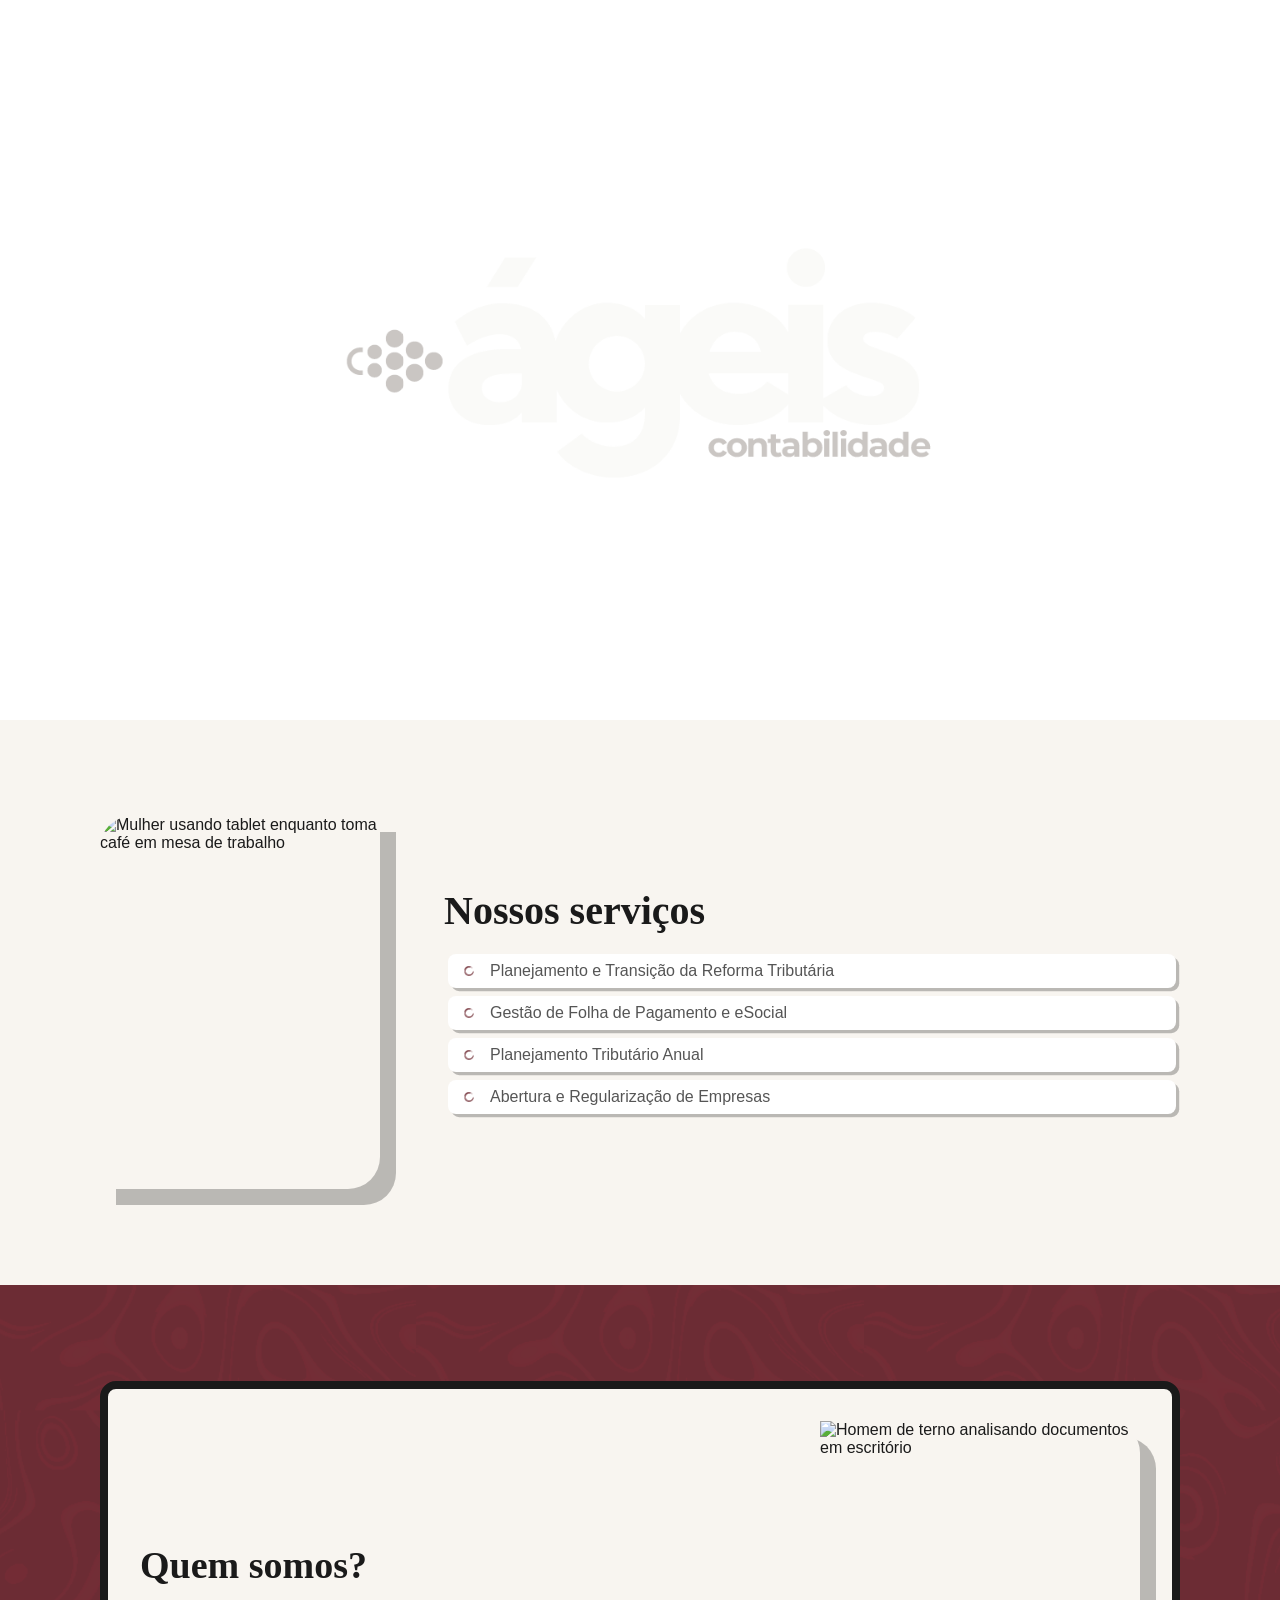
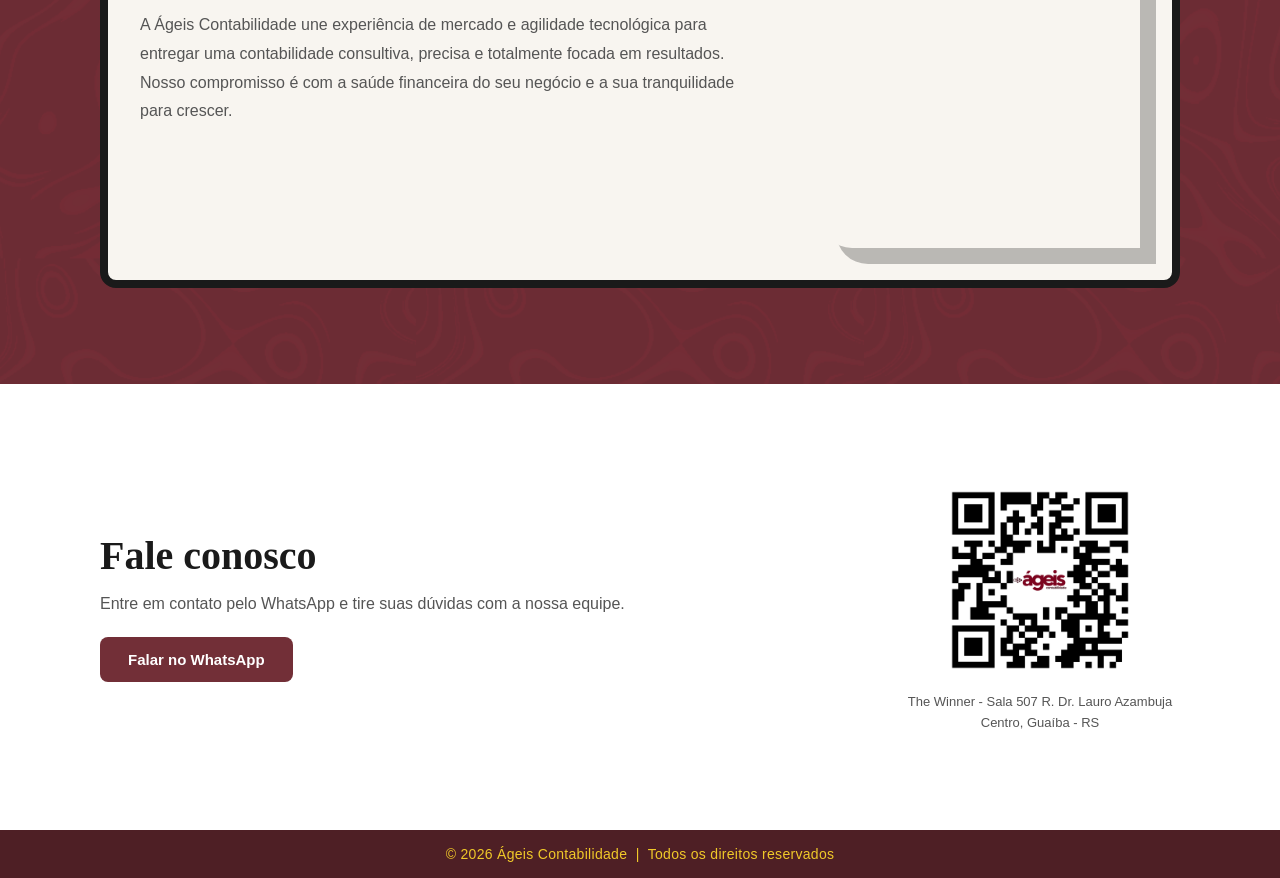
==== index.html @ 470987e6 "V 0.1.1 Signed-off-by: AgeisContabilidade <phrmaganha.ageiscontabilidade@gmail.com>" ====
<!DOCTYPE html>
<html lang="pt-BR">
<head>
  <meta charset="UTF-8" />
  <meta name="viewport" content="width=device-width, initial-scale=1.0" />
  <title>Ágeis Contabilidade</title>
  <link href="Main/ageis-style.css" rel="stylesheet">
</head>
<body>

  <!-- STICKY NAVBAR -->
  <nav id="sticky-nav" aria-label="Navegação principal">
    <a href="#hero" class="sticky-logo">
      <img src="Main/images/Logo Ágeis - Escuro PNG 1.png" alt="Ágeis Contabilidade">
    </a>
    <div class="sticky-nav-links" src="Lo">
      <a href="#servicos">Serviços</a>
      <a href="#quem-somos" class="active">Quem somos?</a>
      <a href="#fale-conosco">Fale conosco</a>
      <!--<button type="button" class="btn-modal">Área do Cliente</button>
    </div>-->
  </nav>

  <!-- HERO -->
  <section id="hero">
    <div id="hero-bg"></div>
    <img src="Main/images/Logo Ágeis - Claro PNG.png" alt="Ágeis Contabilidade" class="hero-logo">
    <nav class="hero-nav" aria-label="Links do topo">
      <a href="#servicos">Serviços</a>
      <a href="#quem-somos">Quem somos?</a>
      <a href="#fale-conosco">Fale conosco</a>
<!--      <button type="button" class="btn-modal">Área do Cliente</button>-->
    </nav>
    
  </section>

  <!-- SERVIÇOS -->
  <section id="servicos">
    <div class="container">
      <div class="servicos-grid">
        <img
          class="servicos-img"
          src="Main/images/business-executive-using-digital-tablet-while-having-cup-coffee.jpg"
          alt="Mulher usando tablet enquanto toma café em mesa de trabalho"
        />
        <div class="servicos-content">
          <h2>Nossos serviços</h2>
          <ul class="servicos-list">
            <li>Planejamento e Transição da Reforma Tributária</li>
            <li>Gestão de Folha de Pagamento e eSocial</li>
            <li>Planejamento Tributário Anual</li>
            <li>Abertura e Regularização de Empresas</li>
          </ul>
        </div>
      </div>
    </div>
  </section>

  <!-- QUEM SOMOS -->
  <section id="quem-somos">
    <div class="container ">
      <div class="quem-card">
        <div>
          <h2>Quem somos?</h2>
          <p>
            A Ágeis Contabilidade une experiência de mercado e agilidade tecnológica para entregar uma contabilidade consultiva, precisa e totalmente focada em resultados. Nosso compromisso é com a saúde financeira do seu negócio e a sua tranquilidade para crescer.
          </p>
        </div
        <div class="quem-img-wrap">
          <img
            class="quem-img"
            src="Main/images/looking-through-papers.jpg"
            alt="Homem de terno analisando documentos em escritório"
          />
          <div class="quem-accent"></div>
        </div>
      </div>
    </div>
  </section>

  <!-- FALE CONOSCO -->
  <section id="fale-conosco">
    <div class="container">
      <div class="fale-grid">
        <div class="fale-content">
          <h2>Fale conosco</h2>
          <p>Entre em contato pelo WhatsApp e tire suas dúvidas com a nossa equipe.</p>
          <a href="https://wa.me/51992812965" class="whatsapp-btn" target="_blank" rel="noopener">
            Falar no WhatsApp
          </a>
        </div>
        <div class="qr-box">
          <div class="qr-placeholder">
            <img src="Main/images/6rgyqC.jpg" alt="QR Code WhatsApp" class="qr-code">
          </div>
          <p class="address-text">The Winner - Sala 507 R. Dr. Lauro Azambuja Centro, Guaíba - RS</p>
        </div>
      </div>
    </div>
  </section>

  <!-- FOOTER -->
  <footer>
    <p>© 2026 Ágeis Contabilidade &nbsp;|&nbsp; Todos os direitos reservados</p>
  </footer>

  <script>
    const stickyNav = document.getElementById('sticky-nav');
    const hero = document.getElementById('hero');
    const heroBg = document.getElementById('hero-bg');

    // Mostrar/esconder sticky nav
    const observer = new IntersectionObserver(
      ([entry]) => {
        if (entry.isIntersecting) {
          stickyNav.classList.remove('visible');
        } else {
          stickyNav.classList.add('visible');
        }
      },
      { threshold: 0.1 }
    );
    observer.observe(hero);

    // Parallax suave no hero
    window.addEventListener('scroll', () => {
      const scrollY = window.scrollY;
      heroBg.style.transform = `scale(1.05) translateY(${scrollY * 0.3}px)`;
    }, { passive: true });

    // Active link no scroll
    const sections = document.querySelectorAll('section[id]');
    const navLinks = document.querySelectorAll('.sticky-nav-links a');

    window.addEventListener('scroll', () => {
      let current = '';
      sections.forEach(sec => {
        if (window.scrollY >= sec.offsetTop - 120) {
          current = sec.getAttribute('id');
        }
      });

      navLinks.forEach(link => {
        link.classList.remove('active');
        if (link.getAttribute('href') === `#${current}`) {
          link.classList.add('active');
        }
      });
    }, { passive: true });
  </script>
</body>
</html>
---- Main/ageis-style.css ----
*, *::before, *::after { box-sizing: border-box; margin: 0; padding: 0; }

    :root {
      --wine: #722F37;
      --wine-dark: #4e1f25;
      --wine-light: #8a3a44;
      --yellow: #F0C929;
      --white: #ffffff;
      --off-white: #f8f5f0;
      --text: #1a1a1a;
      --text-muted: #555;

      --shadow-00: 1rem 1rem 0 rgba(0,0,0,0.25);
      --shadow-01: 0.2rem 0.2rem 0 rgba(0,0,0,0.25);
    }

    html { scroll-behavior: smooth; }

    body {
      font-family: 'DM Sans', sans-serif;
      color: var(--text);
      background: var(--white);
      overflow-x: hidden;
    }

    /* ─── HERO ─────────────────────────────────────────── */
    #hero {
      position: relative;
      height: 80vh;
      min-height: 400px;
      display: flex;
      flex-direction: column;
      justify-content: center;
      align-items: center;
      overflow: hidden;
    }

    #hero-bg {
      position: absolute;
      inset: 0;
      background: url('images/office-workers-using-finance-graphs.jpg') center/cover no-repeat;
      filter: brightness(0.35);
      transform: scale(1.25);
      transition: transform 0.025s linear;
    }

    .hero-nav {
      position: absolute;
      top: 0;
      left: 0;
      right: 0;
      padding: 2rem 3rem;
      display: flex;
      justify-content: flex-end;
      gap: 3rem;
      z-index: 10;
    }

    .hero-nav a {
      color: var(--white);
      text-decoration: none;
      font-size: 1rem;
      font-weight: 500;
      letter-spacing: 0.3px;
      transition: color 0.2s;
    }

    .hero-nav a:hover { color: var(--yellow); }

    .hero-logo {
      position: relative;
      z-index: 10;
      max-width: 100%;
      max-height: 100vh;
      width: auto;
      height: auto;
      animation: heroFadeIn 1s ease forwards;
    }

    @keyframes heroFadeIn {
      from { opacity: 0; transform: translateY(20px); }
      to   { opacity: 1; transform: translateY(0); }
    }

    .logo-symbol {
      display: flex;
      align-items: center;
      gap: 12px;
    }

    .logo-dots {
      display: grid;
      grid-template-columns: repeat(4, 8px);
      gap: 4px;
    }

    .logo-dots span {
      width: 8px;
      height: 8px;
      border-radius: 50%;
      background: var(--white);
      opacity: 0.85;
    }

    .logo-wordmark {
      font-family: 'Playfair Display', serif;
      font-size: clamp(64px, 10vw, 110px);
      font-weight: 900;
      color: var(--white);
      line-height: 1;
      letter-spacing: -2px;
    }

    .logo-sub {
      font-family: 'DM Sans', sans-serif;
      font-size: clamp(14px, 2vw, 20px);
      font-weight: 300;
      color: var(--white);
      letter-spacing: 6px;
      text-transform: lowercase;
      opacity: 0.9;
    }

    /* ─── STICKY NAVBAR ─────────────────────────────────── */
    #sticky-nav {
      position: fixed;
      top: 0;
      left: 0;
      right: 0;
      z-index: 1000;
      background: var(--white);
      padding: 0 4rem;
      height: 5rem;
      display: flex;
      align-items: center;
      justify-content: space-between;
      transform: translateY(-100%);
      transition: transform 0.35s cubic-bezier(0.4,0,0.2,1);
    }

    #sticky-nav.visible { transform: translateY(0); }

    .sticky-logo img {
      height: 3rem;
      width: auto;
    }

    .sticky-nav-links {
      display: flex;
      gap: 36px;
      align-items: center;
    }

    .sticky-nav-links a {
      color: var(--text);
      text-decoration: none;
      font-size: 1rem;
      font-weight: 500;
      transition: color 0.2s;
    }

    .sticky-nav-links a:hover { color: var(--wine); }
    .sticky-nav-links a.active { color: var(--yellow); font-weight: 600; }

    /* ─── SECTION COMMONS ───────────────────────────────── */
    section { padding: 96px 48px; }

    .container {
      max-width: 120vh;
      margin: 0 auto;
    }

    /* ─── SERVIÇOS ──────────────────────────────────────── */
    #servicos {
      background: var(--off-white);
    }

    .servicos-grid {
      display: grid;
      grid-template-columns: 280px 1fr;
      gap: 64px;
      align-items: center;
    }

    .servicos-img {
      width: 100%;
      aspect-ratio: 3/4;
      object-fit: cover;
      border-radius: 2rem 0px;
      box-shadow: var(--shadow-00);
    }

    .servicos-content h2 {
      font-family: 'Playfair Display', serif;
      font-size: 40px;
      font-weight: 700;
      color: var(--text);
      margin-bottom: 16px;
    }

    .servicos-list {
      list-style: none;
      display: flex;
      flex-direction: column;
      gap: 0px;
    }

    .servicos-list li {
      display: flex;
      align-items: center;
      gap: 16px;
      font-size: 16px;
      font-weight: 400;
      color: var(--text-muted);
      padding: 8px 16px;
      margin: 4px;
      background: var(--white);
      border-radius: 8px;
      box-shadow: var(--shadow-01);
      transition: transform 0.2s, box-shadow 0.2s;
    }

    .servicos-list li::before {
      content: '';
      width: 10px;
      height: 10px;
      background-image: url('images/Ellipse2.png');
      background-size: contain;
      background-repeat: no-repeat;
      background-position: center;
      flex-shrink: 0;
      border-radius: 0;
    }

    /* ─── QUEM SOMOS ────────────────────────────────────── */

    #quem-somos {
      background-image: url("images/Rectangle.png");
      background-size: 35%;
      background-position: center;
      position: relative;
    }

    #quem-somos::before {
      content: '';
      position: absolute;
      inset: 0;
      background: rgba(114, 47, 55, 0.95); /* vinho com 75% de opacidade */
      z-index: 0;
    }

    #quem-somos .container {
      position: relative;
      z-index: 1;
    }

    .quem-card {
      background: var(--off-white);
      border-radius: 8px;
      padding: 2rem;
      display: grid;
      grid-template-columns: 1fr 20rem;
      column-gap: 4rem;
      align-items: center;
      position: relative;
      box-shadow: var(--shadow-);

      border: 0.5rem solid var(--text);
      border-radius: 1rem;
    }

    .quem-card h2 {
      font-family: 'Playfair Display', serif;
      font-size: 38px;
      font-weight: 700;
      color: var(--text);
      margin-bottom: 24px;
    }

    .quem-card p {
      font-size: 16px;
      line-height: 1.8;
      color: var(--text-muted);
    }

    .quem-img-wrap {
      position: relative;
    }

    .quem-img {
      width: 100%;
      aspect-ratio: 3/4;
      object-fit: cover;
      border-radius: 0 2rem;
      box-shadow: var(--shadow-00);
    }

    /* ─── FALE CONOSCO ──────────────────────────────────── */
    #fale-conosco {
      background: var(--white);
    }

    .fale-grid {
      display: grid;
      grid-template-columns: 1fr 280px;
      gap: 80px;
      align-items: center;
    }

    .fale-content h2 {
      font-family: 'Playfair Display', serif;
      font-size: 40px;
      font-weight: 700;
      color: var(--text);
      margin-bottom: 16px;
    }

    .fale-content p {
      font-size: 16px;
      color: var(--text-muted);
      margin-bottom: 24px;
    }

    .whatsapp-btn {
      display: inline-flex;
      align-items: center;
      gap: 10px;
      background: var(--wine);
      color: var(--white);
      text-decoration: none;
      padding: 14px 28px;
      border-radius: 8px;
      font-size: 15px;
      font-weight: 600;
      transition: background 0.2s, transform 0.2s;
    }

    .whatsapp-btn:hover {
      background: var(--wine-dark);
      transform: translateY(-2px);
    }

    .whatsapp-btn svg { width: 20px; height: 20px; fill: currentColor; }

    .qr-box {
      display: flex;
      flex-direction: column;
      align-items: center;
      gap: 12px;
    }

    .qr-placeholder {
      width: 200px;
      height: 200px;
      display: flex;
      align-items: center;
      justify-content: center;
      flex-direction: column;
      gap: 0.5rem;
      overflow: hidden; /* impede escapar */
    }

    .address-text {
      font-size: 13px;
      color: var(--text-muted);
      text-align: center;
      line-height: 1.6;
    }

    .qr-code {
      width: 100%;
      height: 100%;
      object-fit: contain; /* se for img */
    }
    /* ─── FOOTER ────────────────────────────────────────── */
    footer {
      background: var(--wine-dark);
      padding: 1rem 2rem;
      text-align: center;
    }

    footer p {
      color: var(--yellow);
      font-size: 14px;
      font-weight: 400;
      letter-spacing: 0.3px;
    }

    /* ─── RESPONSIVE ────────────────────────────────────── */
    @media (max-width: 768px) {
      section { padding: 64px 24px; }
      #sticky-nav { padding: 0 24px; }

      .servicos-grid,
      .quem-card,
      .fale-grid {
        grid-template-columns: 1fr;
      }

      .servicos-img { max-width: 260px; margin: 0 auto; display: block; }
      .quem-img { max-width: 240px; margin: 0 auto; display: block; }

      .hero-nav { gap: 20px; padding: 20px 24px; font-size: 13px; }
      .logo-wordmark { font-size: 56px; }

      .quem-card { padding: 32px 24px; }

      footer { padding: 20px 24px; }
    }
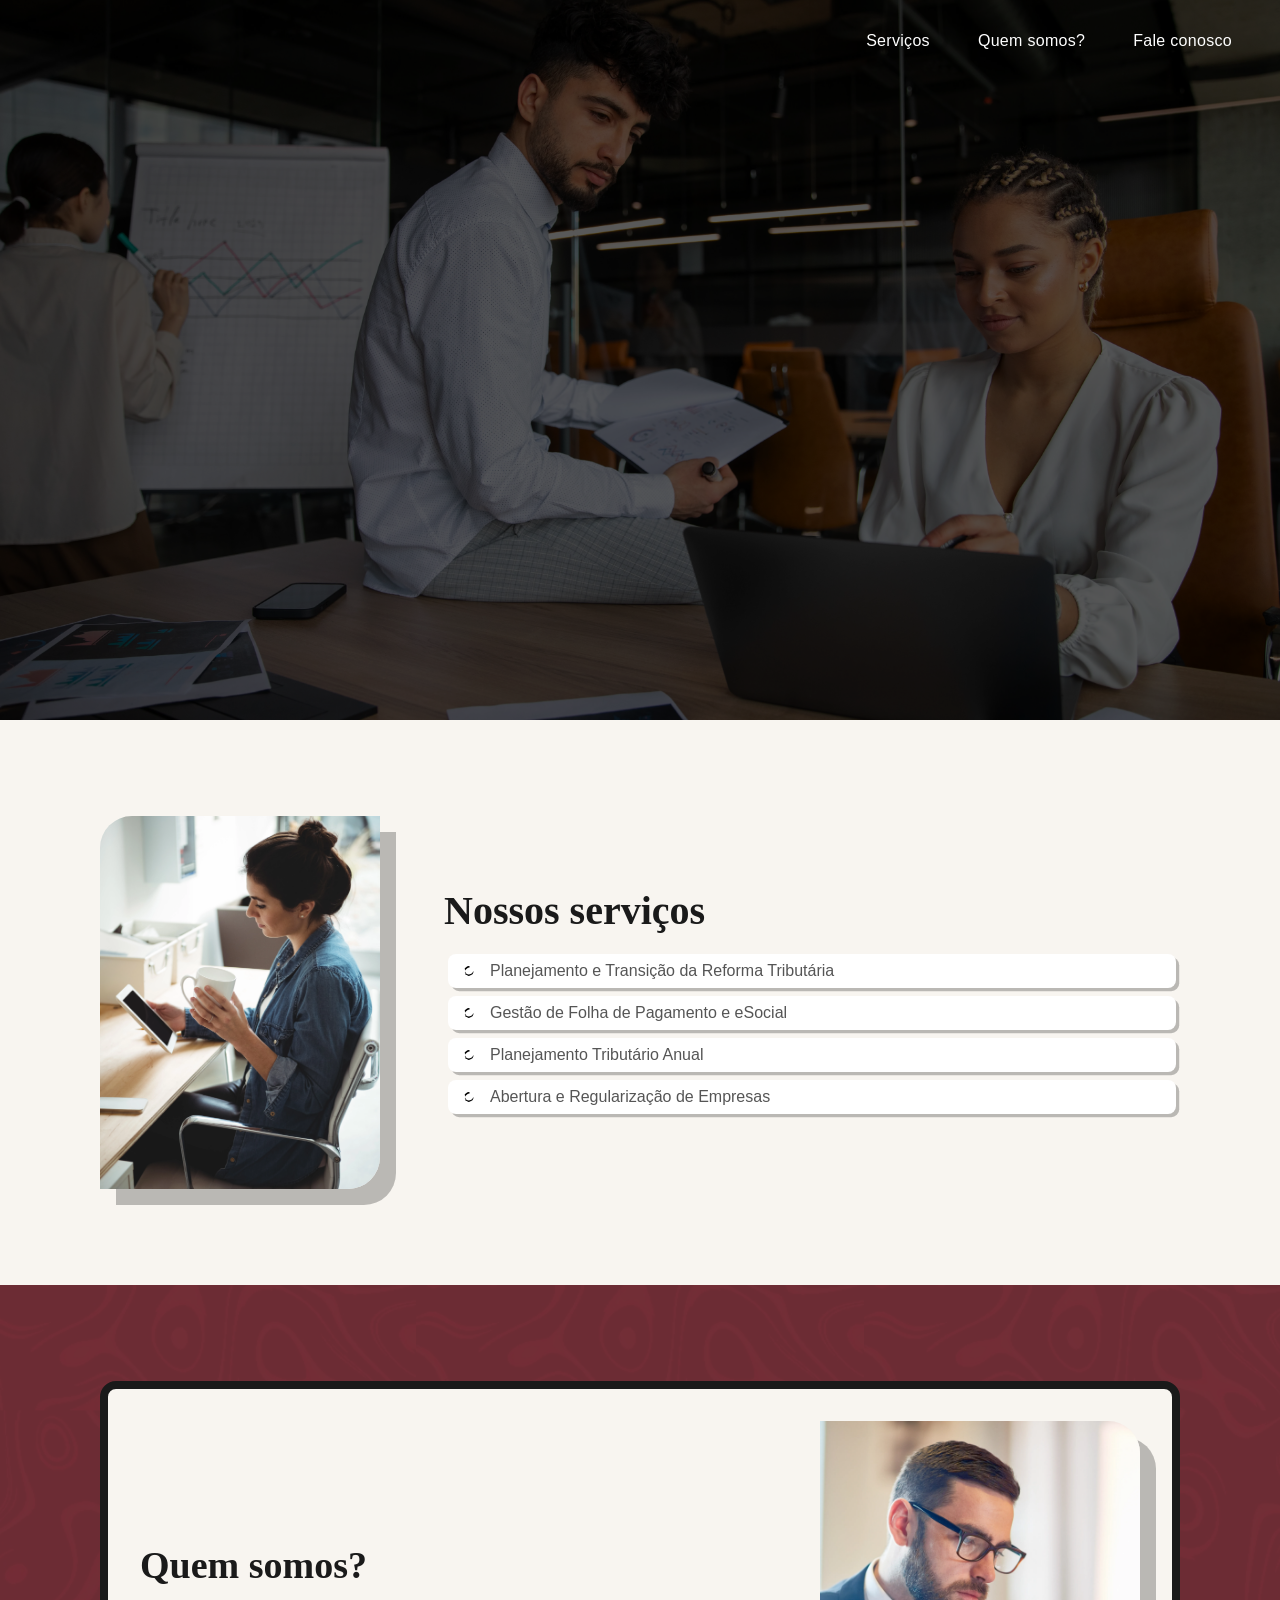
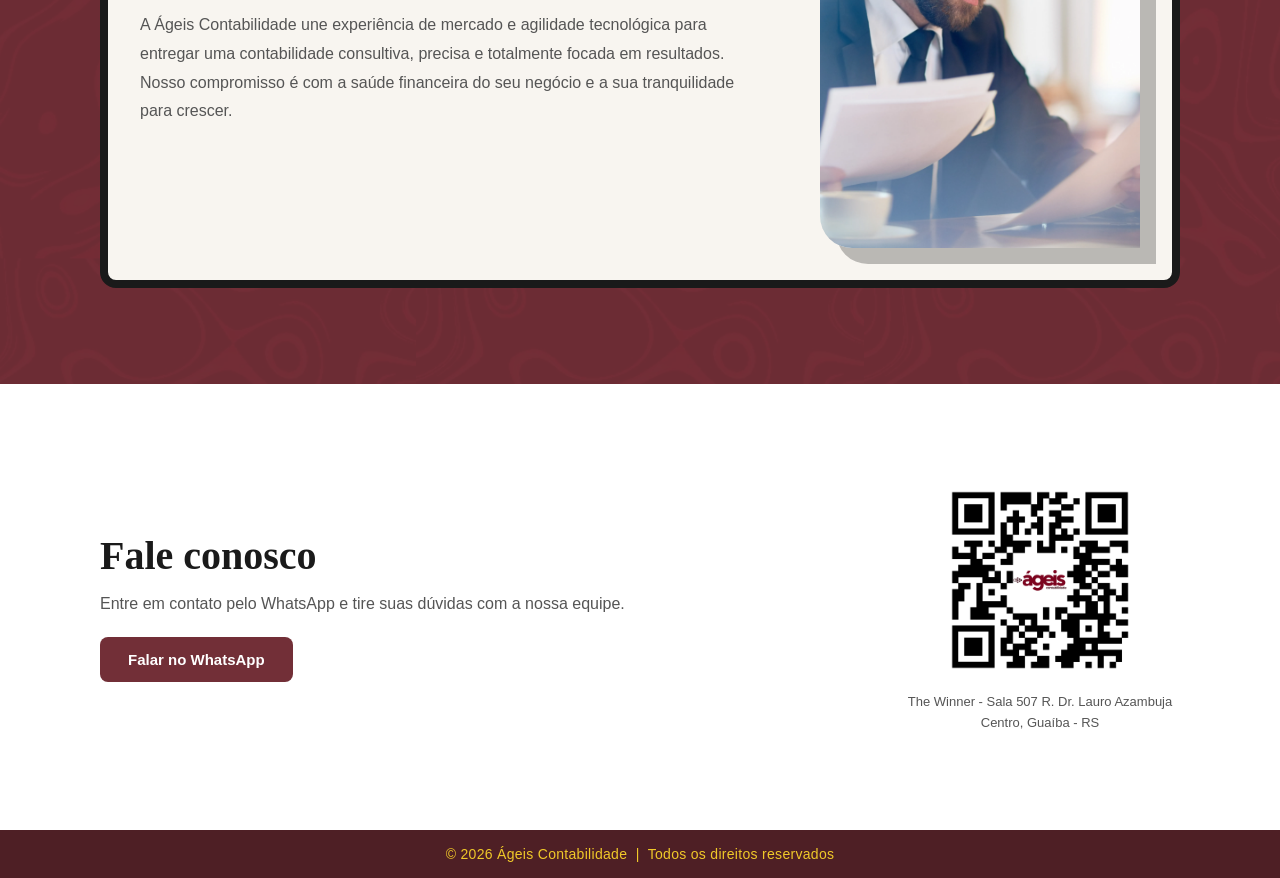
==== commit bf808287: "V1.2 Otimizações de desempenho de imagens." ====
--- a/index.html
+++ b/index.html
@@ -11,7 +11,7 @@
   <!-- STICKY NAVBAR -->
   <nav id="sticky-nav" aria-label="Navegação principal">
     <a href="#hero" class="sticky-logo">
-      <img src="Main/images/Logo Ágeis - Escuro PNG 1.png" alt="Ágeis Contabilidade">
+      <img src="Main/images/Logo-Ageis-Escuro.svg" alt="Ágeis Contabilidade">
     </a>
     <div class="sticky-nav-links" src="Lo">
       <a href="#servicos">Serviços</a>
@@ -24,7 +24,7 @@
   <!-- HERO -->
   <section id="hero">
     <div id="hero-bg"></div>
-    <img src="Main/images/Logo Ágeis - Claro PNG.png" alt="Ágeis Contabilidade" class="hero-logo">
+    <img src="Main/images/Logo-Ageis-Claro.svg" alt="Ágeis Contabilidade" class="hero-logo">
     <nav class="hero-nav" aria-label="Links do topo">
       <a href="#servicos">Serviços</a>
       <a href="#quem-somos">Quem somos?</a>
@@ -40,7 +40,7 @@
       <div class="servicos-grid">
         <img
           class="servicos-img"
-          src="Main/images/business-executive-using-digital-tablet-while-having-cup-coffee.jpg"
+          src="Main/images/business-executive-using-digital-tablet-while-having-cup-coffee.webp"
           alt="Mulher usando tablet enquanto toma café em mesa de trabalho"
         />
         <div class="servicos-content">
@@ -69,7 +69,7 @@
         <div class="quem-img-wrap">
           <img
             class="quem-img"
-            src="Main/images/looking-through-papers.jpg"
+            src="Main/images/looking-through-papers.webp"
             alt="Homem de terno analisando documentos em escritório"
           />
           <div class="quem-accent"></div>
@@ -85,7 +85,7 @@
         <div class="fale-content">
           <h2>Fale conosco</h2>
           <p>Entre em contato pelo WhatsApp e tire suas dúvidas com a nossa equipe.</p>
-          <a href="https://wa.me/51992812965" class="whatsapp-btn" target="_blank" rel="noopener">
+          <a href="https://wa.me/5551992812965" class="whatsapp-btn" target="_blank" rel="noopener">
             Falar no WhatsApp
           </a>
         </div>
--- a/Main/ageis-style.css
+++ b/Main/ageis-style.css
@@ -38,7 +38,7 @@
     #hero-bg {
       position: absolute;
       inset: 0;
-      background: url('images/office-workers-using-finance-graphs.jpg') center/cover no-repeat;
+      background: url('images/office-workers-using-finance-graphs.webp') center/cover no-repeat;
       filter: brightness(0.35);
       transform: scale(1.25);
       transition: transform 0.025s linear;
@@ -224,7 +224,7 @@
       content: '';
       width: 10px;
       height: 10px;
-      background-image: url('images/Ellipse2.png');
+      background-image: url('images/Ellipse2.svg');
       background-size: contain;
       background-repeat: no-repeat;
       background-position: center;
@@ -235,7 +235,7 @@
     /* ─── QUEM SOMOS ────────────────────────────────────── */
 
     #quem-somos {
-      background-image: url("images/Rectangle.png");
+      background-image: url("images/Rectangle.webp");
       background-size: 35%;
       background-position: center;
       position: relative;
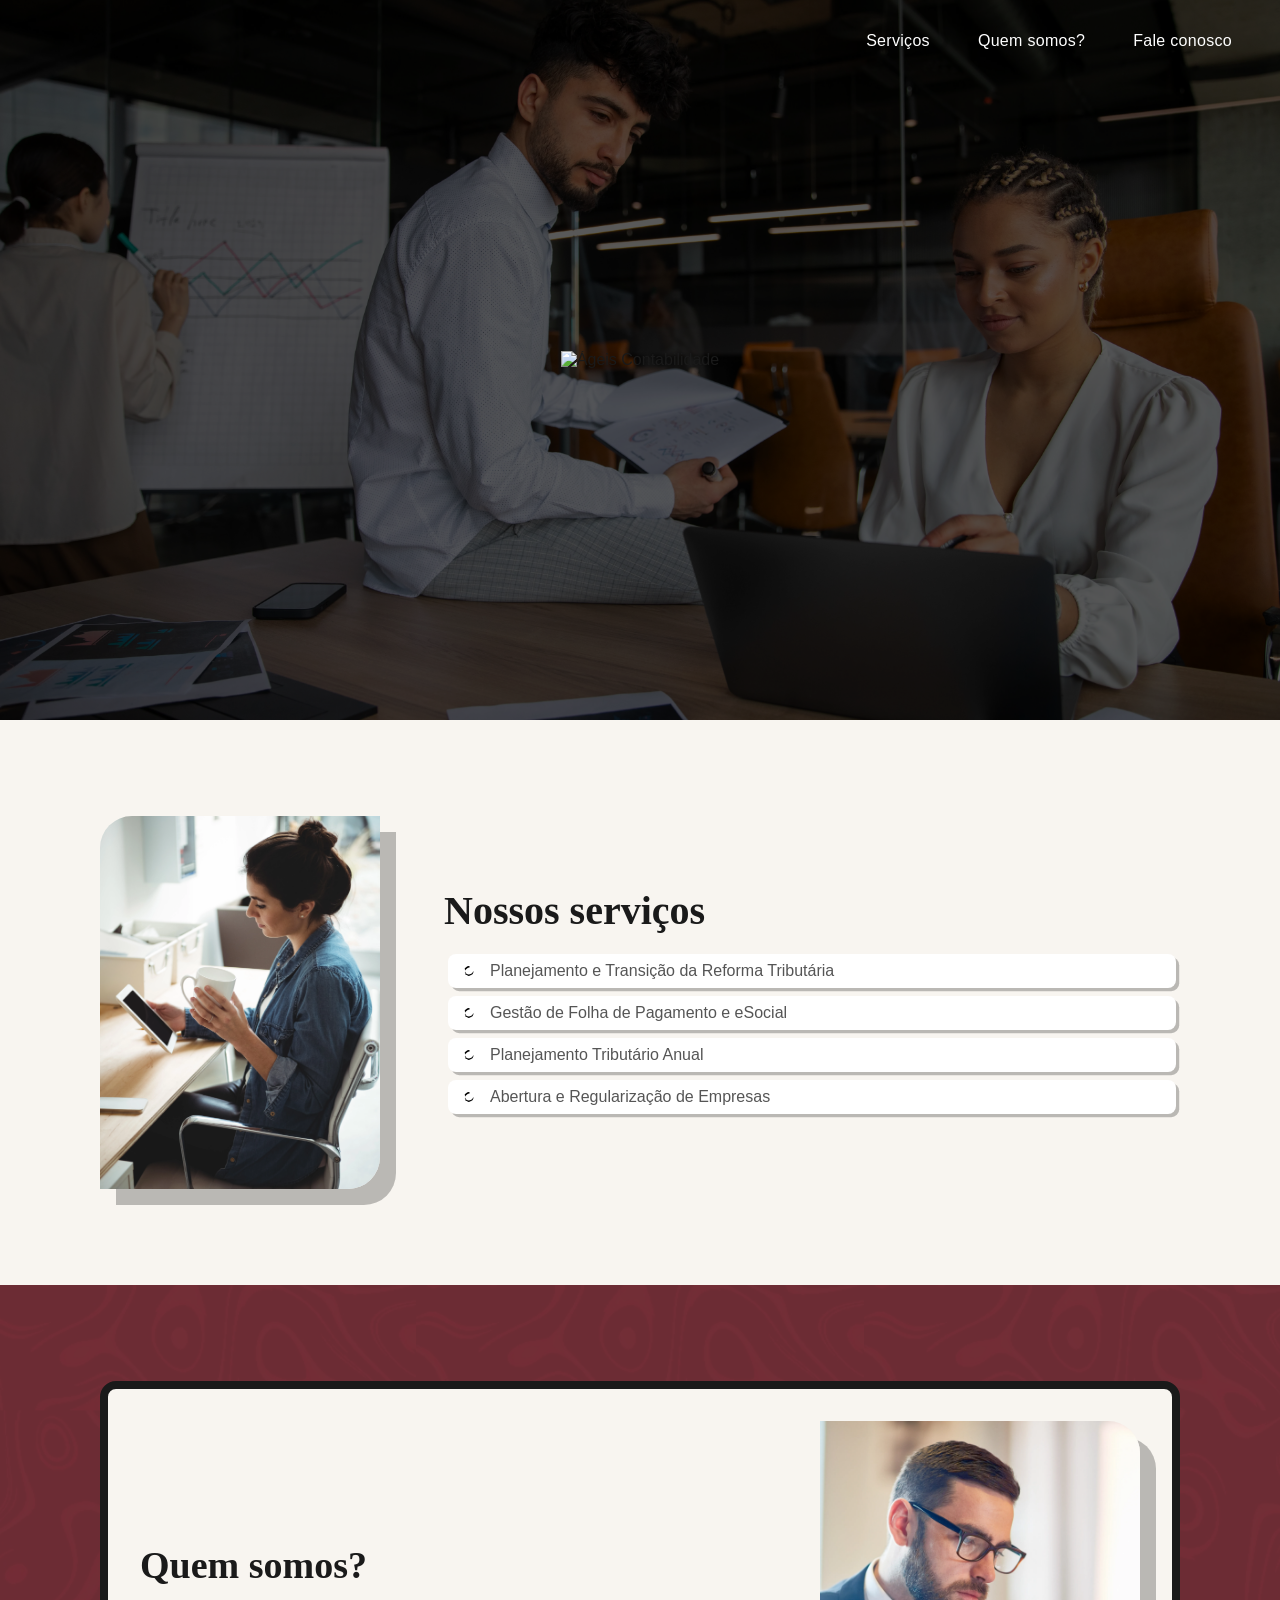
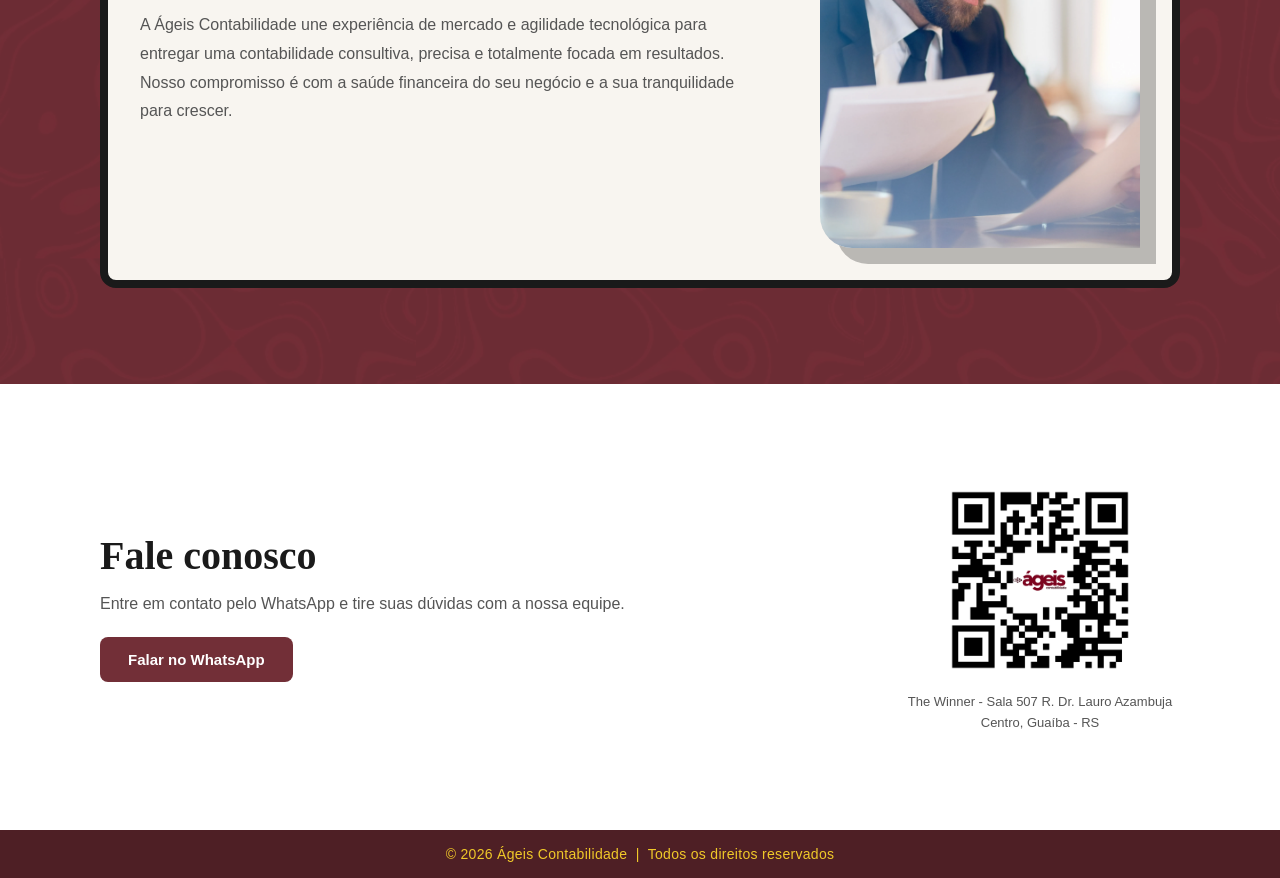
==== commit f11b8912: "V1.3 Otimização e trocando imagens do svg para webp." ====
--- a/index.html
+++ b/index.html
@@ -17,8 +17,7 @@
       <a href="#servicos">Serviços</a>
       <a href="#quem-somos" class="active">Quem somos?</a>
       <a href="#fale-conosco">Fale conosco</a>
-      <!--<button type="button" class="btn-modal">Área do Cliente</button>
-    </div>-->
+    </div>
   </nav>
 
   <!-- HERO -->
@@ -29,7 +28,6 @@
       <a href="#servicos">Serviços</a>
       <a href="#quem-somos">Quem somos?</a>
       <a href="#fale-conosco">Fale conosco</a>
-<!--      <button type="button" class="btn-modal">Área do Cliente</button>-->
     </nav>
     
   </section>
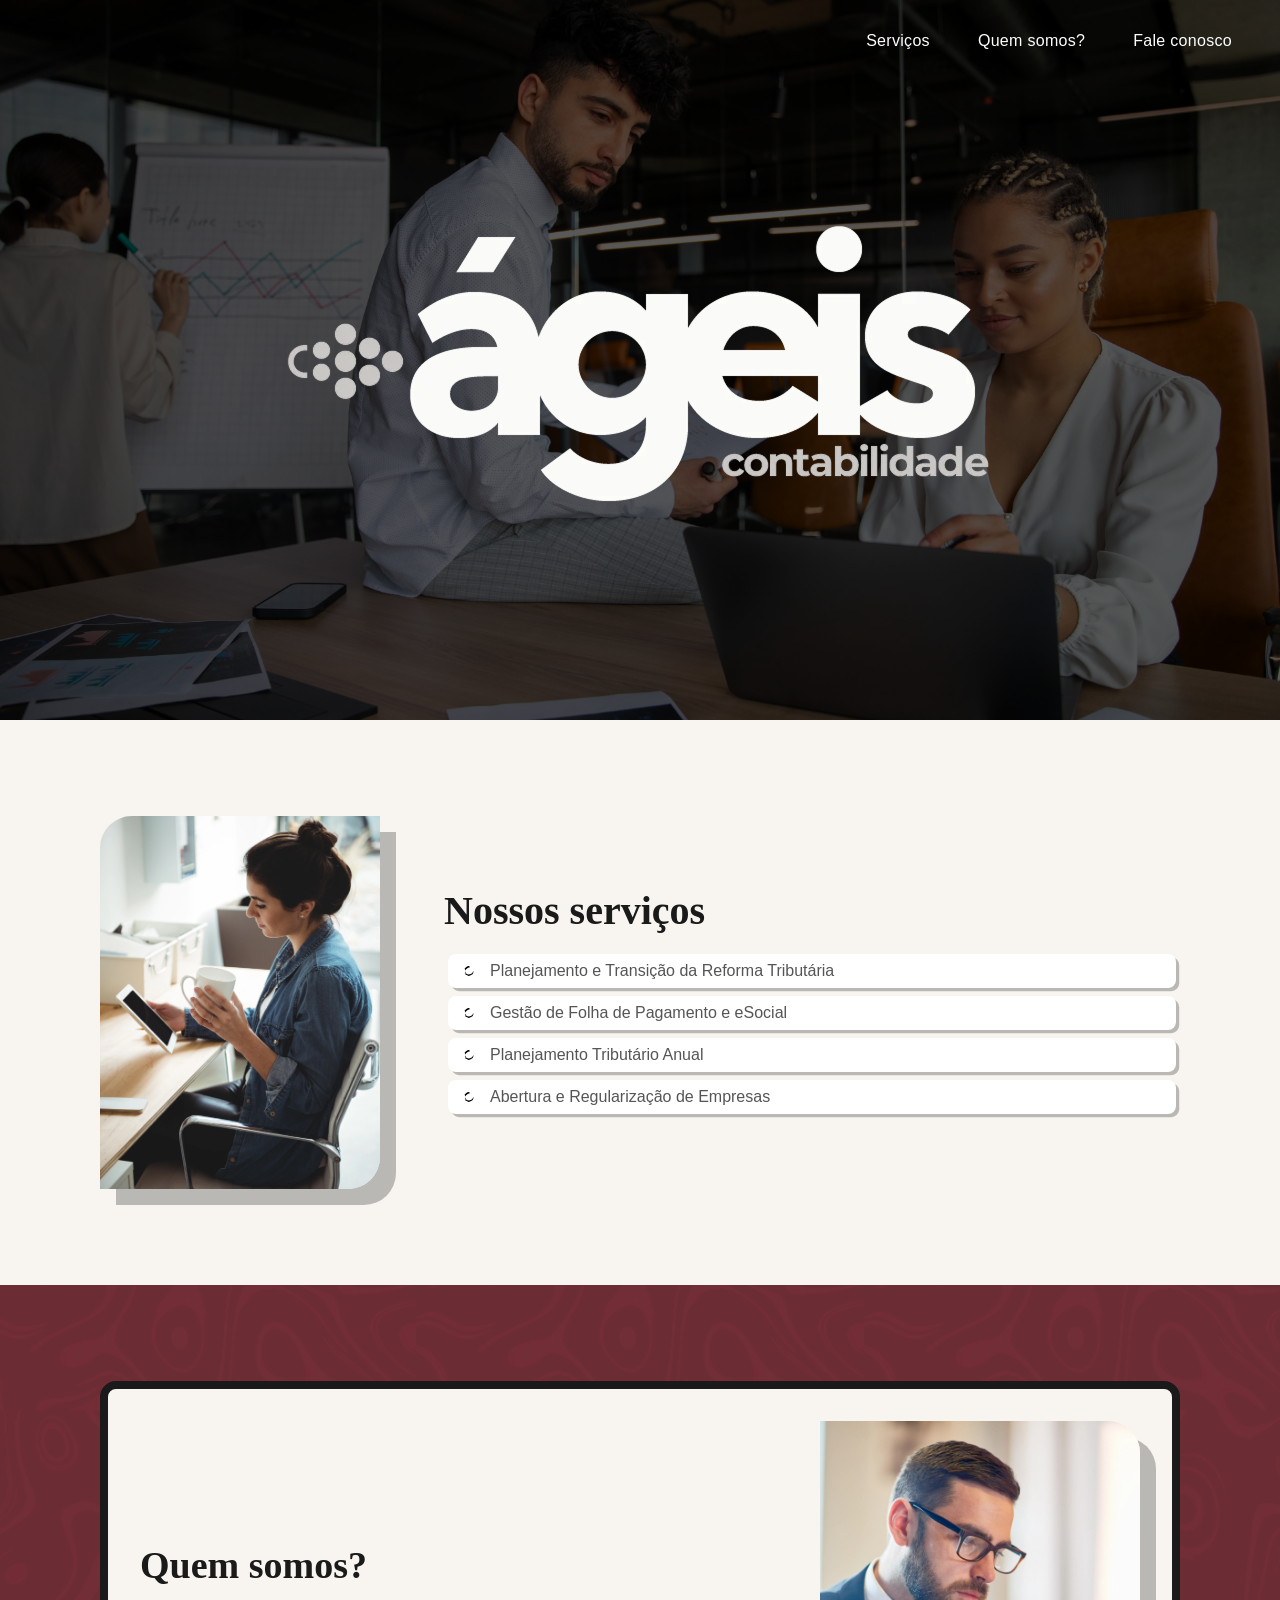
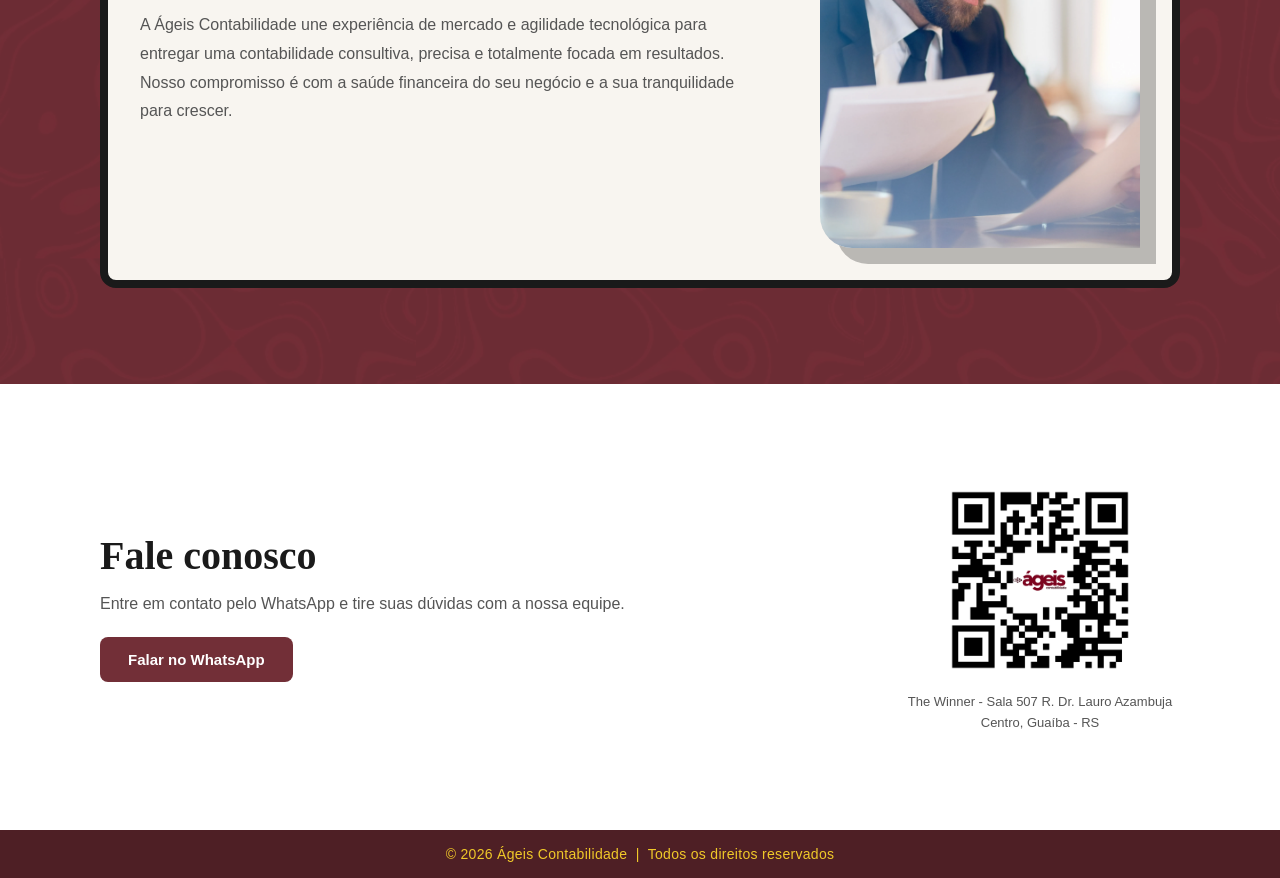
==== commit f23d9f7f: "Agora sim o bug ta corrigido" ====
--- a/index.html
+++ b/index.html
@@ -4,14 +4,14 @@
   <meta charset="UTF-8" />
   <meta name="viewport" content="width=device-width, initial-scale=1.0" />
   <title>Ágeis Contabilidade</title>
-  <link href="Main/ageis-style.css" rel="stylesheet">
+  <link href="style/ageis-style.css" rel="stylesheet">
 </head>
 <body>
 
   <!-- STICKY NAVBAR -->
   <nav id="sticky-nav" aria-label="Navegação principal">
     <a href="#hero" class="sticky-logo">
-      <img src="Main/images/Logo-Ageis-Escuro.svg" alt="Ágeis Contabilidade">
+      <img src="style/images/Logo-Ageis-Escuro.webp" alt="Ágeis Contabilidade">
     </a>
     <div class="sticky-nav-links" src="Lo">
       <a href="#servicos">Serviços</a>
@@ -23,7 +23,7 @@
   <!-- HERO -->
   <section id="hero">
     <div id="hero-bg"></div>
-    <img src="Main/images/Logo-Ageis-Claro.svg" alt="Ágeis Contabilidade" class="hero-logo">
+    <img src="style/images/Logo-Ageis-Claro.webp" alt="Ágeis Contabilidade" class="hero-logo">
     <nav class="hero-nav" aria-label="Links do topo">
       <a href="#servicos">Serviços</a>
       <a href="#quem-somos">Quem somos?</a>
@@ -38,7 +38,7 @@
       <div class="servicos-grid">
         <img
           class="servicos-img"
-          src="Main/images/business-executive-using-digital-tablet-while-having-cup-coffee.webp"
+          src="style/images/business-executive-using-digital-tablet-while-having-cup-coffee.webp"
           alt="Mulher usando tablet enquanto toma café em mesa de trabalho"
         />
         <div class="servicos-content">
@@ -67,7 +67,7 @@
         <div class="quem-img-wrap">
           <img
             class="quem-img"
-            src="Main/images/looking-through-papers.webp"
+            src="style/images/looking-through-papers.webp"
             alt="Homem de terno analisando documentos em escritório"
           />
           <div class="quem-accent"></div>
@@ -89,7 +89,7 @@
         </div>
         <div class="qr-box">
           <div class="qr-placeholder">
-            <img src="Main/images/6rgyqC.jpg" alt="QR Code WhatsApp" class="qr-code">
+            <img src="style/images/6rgyqC.jpg" alt="QR Code WhatsApp" class="qr-code">
           </div>
           <p class="address-text">The Winner - Sala 507 R. Dr. Lauro Azambuja Centro, Guaíba - RS</p>
         </div>
--- a/style/ageis-style.css
+++ b/style/ageis-style.css
@@ -0,0 +1,409 @@
+*, *::before, *::after { box-sizing: border-box; margin: 0; padding: 0; }
+
+    :root {
+      --wine: #722F37;
+      --wine-dark: #4e1f25;
+      --wine-light: #8a3a44;
+      --yellow: #F0C929;
+      --white: #ffffff;
+      --off-white: #f8f5f0;
+      --text: #1a1a1a;
+      --text-muted: #555;
+
+      --shadow-00: 1rem 1rem 0 rgba(0,0,0,0.25);
+      --shadow-01: 0.2rem 0.2rem 0 rgba(0,0,0,0.25);
+    }
+
+    html { scroll-behavior: smooth; }
+
+    body {
+      font-family: 'DM Sans', sans-serif;
+      color: var(--text);
+      background: var(--white);
+      overflow-x: hidden;
+    }
+
+    /* ─── HERO ─────────────────────────────────────────── */
+    #hero {
+      position: relative;
+      height: 80vh;
+      min-height: 400px;
+      display: flex;
+      flex-direction: column;
+      justify-content: center;
+      align-items: center;
+      overflow: hidden;
+    }
+
+    #hero-bg {
+      position: absolute;
+      inset: 0;
+      background: url('images/office-workers-using-finance-graphs.webp') center/cover no-repeat;
+      filter: brightness(0.35);
+      transform: scale(1.25);
+      transition: transform 0.025s linear;
+    }
+
+    .hero-nav {
+      position: absolute;
+      top: 0;
+      left: 0;
+      right: 0;
+      padding: 2rem 3rem;
+      display: flex;
+      justify-content: flex-end;
+      gap: 3rem;
+      z-index: 10;
+    }
+
+    .hero-nav a {
+      color: var(--white);
+      text-decoration: none;
+      font-size: 1rem;
+      font-weight: 500;
+      letter-spacing: 0.3px;
+      transition: color 0.2s;
+    }
+
+    .hero-nav a:hover { color: var(--yellow); }
+
+    .hero-logo {
+      position: relative;
+      z-index: 10;
+      max-width: 100%;
+      max-height: 100vh;
+      width: auto;
+      height: auto;
+      animation: heroFadeIn 1s ease forwards;
+    }
+
+    @keyframes heroFadeIn {
+      from { opacity: 0; transform: translateY(20px); }
+      to   { opacity: 1; transform: translateY(0); }
+    }
+
+    .logo-symbol {
+      display: flex;
+      align-items: center;
+      gap: 12px;
+    }
+
+    .logo-dots {
+      display: grid;
+      grid-template-columns: repeat(4, 8px);
+      gap: 4px;
+    }
+
+    .logo-dots span {
+      width: 8px;
+      height: 8px;
+      border-radius: 50%;
+      background: var(--white);
+      opacity: 0.85;
+    }
+
+    .logo-wordmark {
+      font-family: 'Playfair Display', serif;
+      font-size: clamp(64px, 10vw, 110px);
+      font-weight: 900;
+      color: var(--white);
+      line-height: 1;
+      letter-spacing: -2px;
+    }
+
+    .logo-sub {
+      font-family: 'DM Sans', sans-serif;
+      font-size: clamp(14px, 2vw, 20px);
+      font-weight: 300;
+      color: var(--white);
+      letter-spacing: 6px;
+      text-transform: lowercase;
+      opacity: 0.9;
+    }
+
+    /* ─── STICKY NAVBAR ─────────────────────────────────── */
+    #sticky-nav {
+      position: fixed;
+      top: 0;
+      left: 0;
+      right: 0;
+      z-index: 1000;
+      background: var(--white);
+      padding: 0 4rem;
+      height: 5rem;
+      display: flex;
+      align-items: center;
+      justify-content: space-between;
+      transform: translateY(-100%);
+      transition: transform 0.35s cubic-bezier(0.4,0,0.2,1);
+    }
+
+    #sticky-nav.visible { transform: translateY(0); }
+
+    .sticky-logo img {
+      height: 3rem;
+      width: auto;
+    }
+
+    .sticky-nav-links {
+      display: flex;
+      gap: 36px;
+      align-items: center;
+    }
+
+    .sticky-nav-links a {
+      color: var(--text);
+      text-decoration: none;
+      font-size: 1rem;
+      font-weight: 500;
+      transition: color 0.2s;
+    }
+
+    .sticky-nav-links a:hover { color: var(--wine); }
+    .sticky-nav-links a.active { color: var(--yellow); font-weight: 600; }
+
+    /* ─── SECTION COMMONS ───────────────────────────────── */
+    section { padding: 96px 48px; }
+
+    .container {
+      max-width: 120vh;
+      margin: 0 auto;
+    }
+
+    /* ─── SERVIÇOS ──────────────────────────────────────── */
+    #servicos {
+      background: var(--off-white);
+    }
+
+    .servicos-grid {
+      display: grid;
+      grid-template-columns: 280px 1fr;
+      gap: 64px;
+      align-items: center;
+    }
+
+    .servicos-img {
+      width: 100%;
+      aspect-ratio: 3/4;
+      object-fit: cover;
+      border-radius: 2rem 0px;
+      box-shadow: var(--shadow-00);
+    }
+
+    .servicos-content h2 {
+      font-family: 'Playfair Display', serif;
+      font-size: 40px;
+      font-weight: 700;
+      color: var(--text);
+      margin-bottom: 16px;
+    }
+
+    .servicos-list {
+      list-style: none;
+      display: flex;
+      flex-direction: column;
+      gap: 0px;
+    }
+
+    .servicos-list li {
+      display: flex;
+      align-items: center;
+      gap: 16px;
+      font-size: 16px;
+      font-weight: 400;
+      color: var(--text-muted);
+      padding: 8px 16px;
+      margin: 4px;
+      background: var(--white);
+      border-radius: 8px;
+      box-shadow: var(--shadow-01);
+      transition: transform 0.2s, box-shadow 0.2s;
+    }
+
+    .servicos-list li::before {
+      content: '';
+      width: 10px;
+      height: 10px;
+      background-image: url('images/Ellipse2.svg');
+      background-size: contain;
+      background-repeat: no-repeat;
+      background-position: center;
+      flex-shrink: 0;
+      border-radius: 0;
+    }
+
+    /* ─── QUEM SOMOS ────────────────────────────────────── */
+
+    #quem-somos {
+      background-image: url("images/Rectangle.webp");
+      background-size: 35%;
+      background-position: center;
+      position: relative;
+    }
+
+    #quem-somos::before {
+      content: '';
+      position: absolute;
+      inset: 0;
+      background: rgba(114, 47, 55, 0.95); /* vinho com 75% de opacidade */
+      z-index: 0;
+    }
+
+    #quem-somos .container {
+      position: relative;
+      z-index: 1;
+    }
+
+    .quem-card {
+      background: var(--off-white);
+      border-radius: 8px;
+      padding: 2rem;
+      display: grid;
+      grid-template-columns: 1fr 20rem;
+      column-gap: 4rem;
+      align-items: center;
+      position: relative;
+      box-shadow: var(--shadow-);
+
+      border: 0.5rem solid var(--text);
+      border-radius: 1rem;
+    }
+
+    .quem-card h2 {
+      font-family: 'Playfair Display', serif;
+      font-size: 38px;
+      font-weight: 700;
+      color: var(--text);
+      margin-bottom: 24px;
+    }
+
+    .quem-card p {
+      font-size: 16px;
+      line-height: 1.8;
+      color: var(--text-muted);
+    }
+
+    .quem-img-wrap {
+      position: relative;
+    }
+
+    .quem-img {
+      width: 100%;
+      aspect-ratio: 3/4;
+      object-fit: cover;
+      border-radius: 0 2rem;
+      box-shadow: var(--shadow-00);
+    }
+
+    /* ─── FALE CONOSCO ──────────────────────────────────── */
+    #fale-conosco {
+      background: var(--white);
+    }
+
+    .fale-grid {
+      display: grid;
+      grid-template-columns: 1fr 280px;
+      gap: 80px;
+      align-items: center;
+    }
+
+    .fale-content h2 {
+      font-family: 'Playfair Display', serif;
+      font-size: 40px;
+      font-weight: 700;
+      color: var(--text);
+      margin-bottom: 16px;
+    }
+
+    .fale-content p {
+      font-size: 16px;
+      color: var(--text-muted);
+      margin-bottom: 24px;
+    }
+
+    .whatsapp-btn {
+      display: inline-flex;
+      align-items: center;
+      gap: 10px;
+      background: var(--wine);
+      color: var(--white);
+      text-decoration: none;
+      padding: 14px 28px;
+      border-radius: 8px;
+      font-size: 15px;
+      font-weight: 600;
+      transition: background 0.2s, transform 0.2s;
+    }
+
+    .whatsapp-btn:hover {
+      background: var(--wine-dark);
+      transform: translateY(-2px);
+    }
+
+    .whatsapp-btn svg { width: 20px; height: 20px; fill: currentColor; }
+
+    .qr-box {
+      display: flex;
+      flex-direction: column;
+      align-items: center;
+      gap: 12px;
+    }
+
+    .qr-placeholder {
+      width: 200px;
+      height: 200px;
+      display: flex;
+      align-items: center;
+      justify-content: center;
+      flex-direction: column;
+      gap: 0.5rem;
+      overflow: hidden; /* impede escapar */
+    }
+
+    .address-text {
+      font-size: 13px;
+      color: var(--text-muted);
+      text-align: center;
+      line-height: 1.6;
+    }
+
+    .qr-code {
+      width: 100%;
+      height: 100%;
+      object-fit: contain; /* se for img */
+    }
+    /* ─── FOOTER ────────────────────────────────────────── */
+    footer {
+      background: var(--wine-dark);
+      padding: 1rem 2rem;
+      text-align: center;
+    }
+
+    footer p {
+      color: var(--yellow);
+      font-size: 14px;
+      font-weight: 400;
+      letter-spacing: 0.3px;
+    }
+
+    /* ─── RESPONSIVE ────────────────────────────────────── */
+    @media (max-width: 768px) {
+      section { padding: 64px 24px; }
+      #sticky-nav { padding: 0 24px; }
+
+      .servicos-grid,
+      .quem-card,
+      .fale-grid {
+        grid-template-columns: 1fr;
+      }
+
+      .servicos-img { max-width: 260px; margin: 0 auto; display: block; }
+      .quem-img { max-width: 240px; margin: 0 auto; display: block; }
+
+      .hero-nav { gap: 20px; padding: 20px 24px; font-size: 13px; }
+      .logo-wordmark { font-size: 56px; }
+
+      .quem-card { padding: 32px 24px; }
+
+      footer { padding: 20px 24px; }
+    }
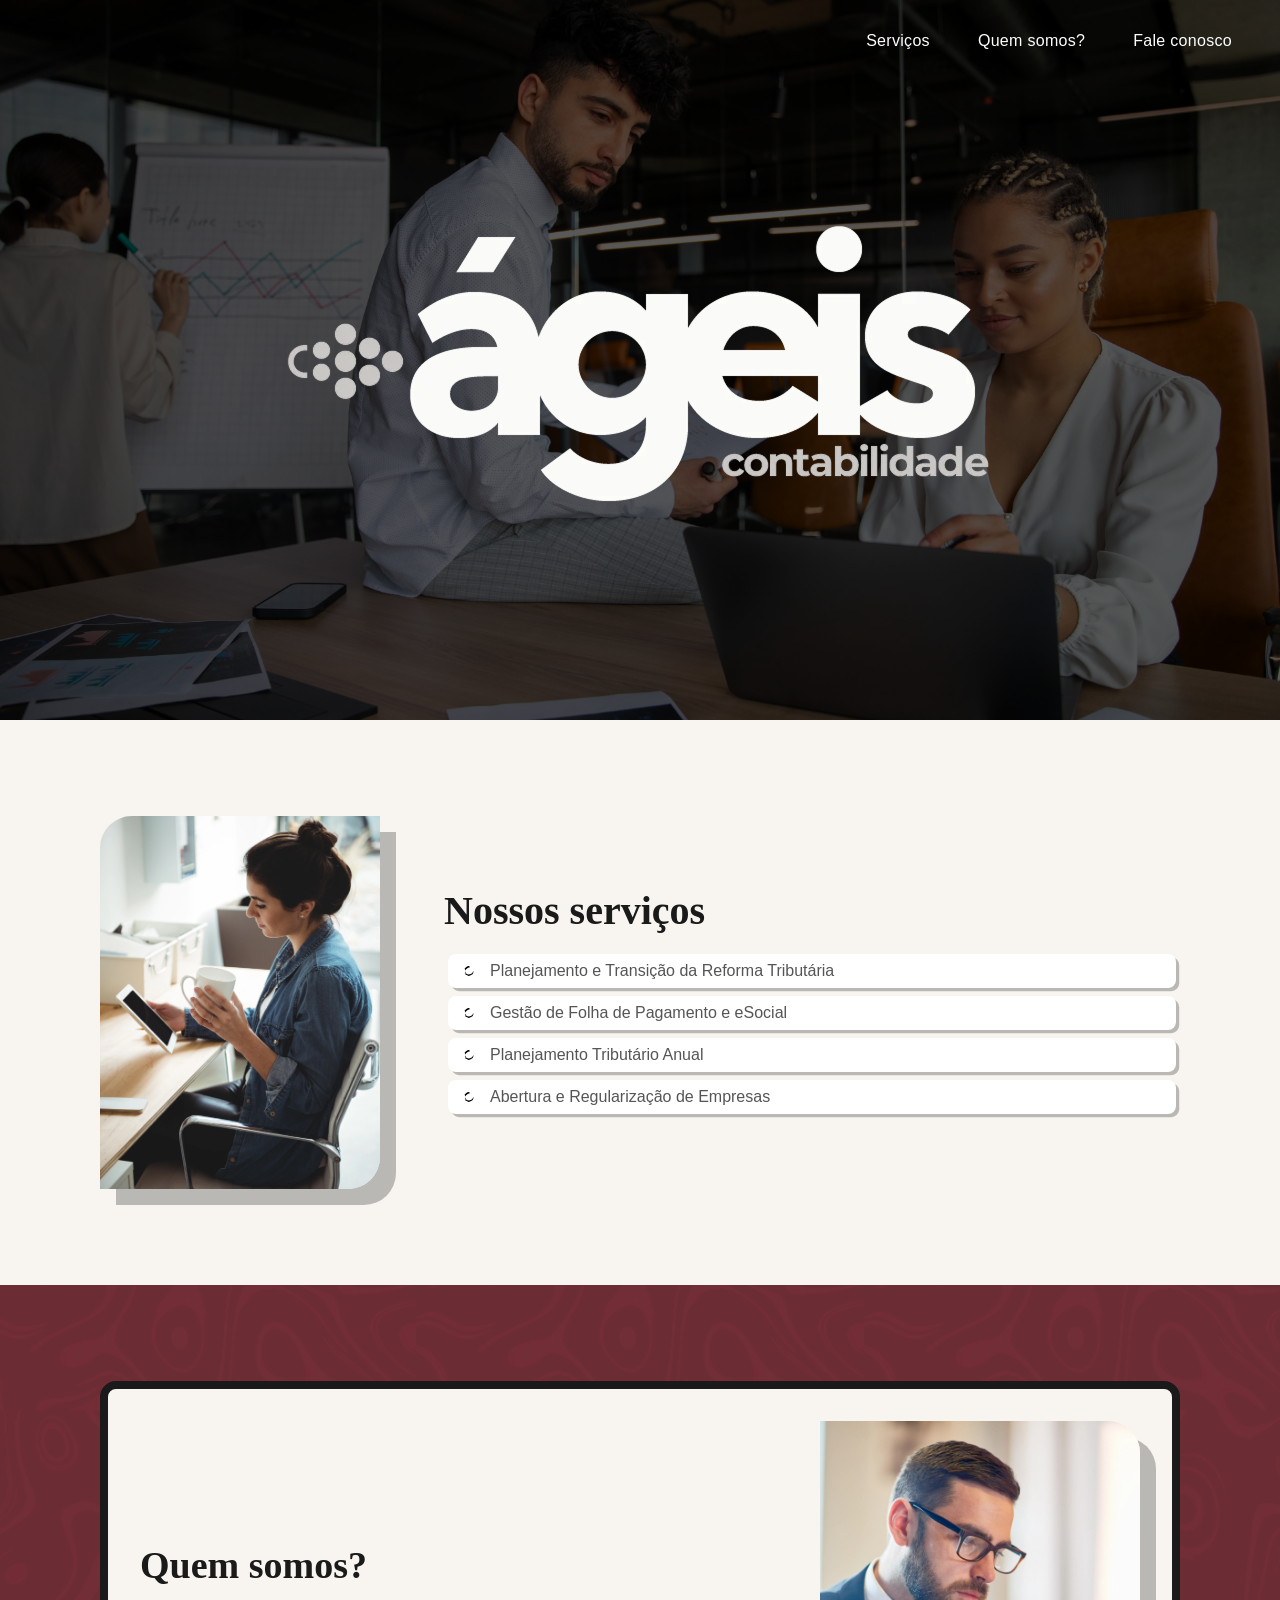
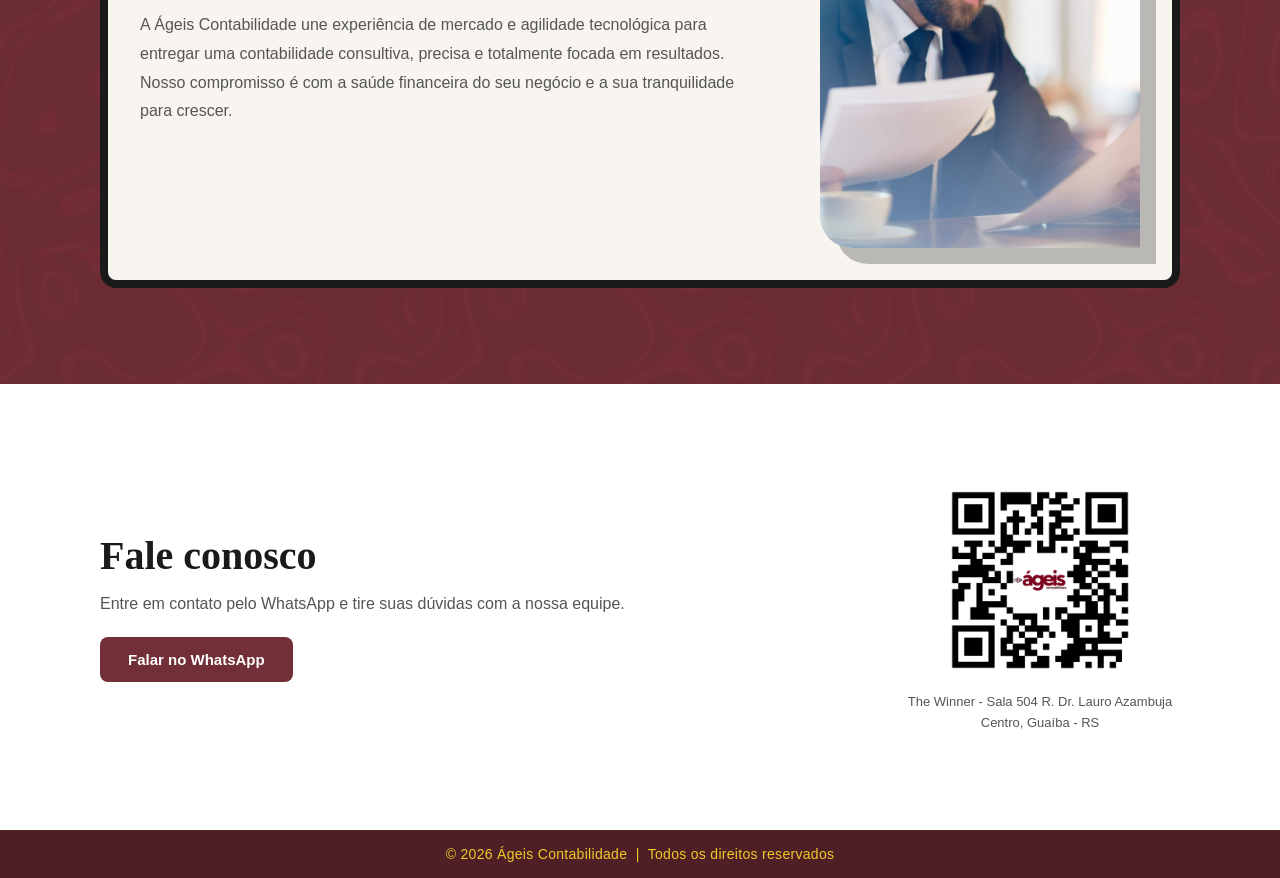
==== commit a290fa75: "Erro no endereço" ====
--- a/index.html
+++ b/index.html
@@ -5,6 +5,14 @@
   <meta name="viewport" content="width=device-width, initial-scale=1.0" />
   <title>Ágeis Contabilidade</title>
   <link href="style/ageis-style.css" rel="stylesheet">
+
+  <script type="text/javascript">
+    (function(c,l,a,r,i,t,y){
+        c[a]=c[a]||function(){(c[a].q=c[a].q||[]).push(arguments)};
+        t=l.createElement(r);t.async=1;t.src="https://www.clarity.ms/tag/"+i;
+        y=l.getElementsByTagName(r)[0];y.parentNode.insertBefore(t,y);
+    })(window, document, "clarity", "script", "wluhvmpy5q");
+</script>
 </head>
 <body>
 
@@ -91,7 +99,7 @@
           <div class="qr-placeholder">
             <img src="style/images/6rgyqC.jpg" alt="QR Code WhatsApp" class="qr-code">
           </div>
-          <p class="address-text">The Winner - Sala 507 R. Dr. Lauro Azambuja Centro, Guaíba - RS</p>
+          <p class="address-text">The Winner - Sala 504 R. Dr. Lauro Azambuja Centro, Guaíba - RS</p>
         </div>
       </div>
     </div>
